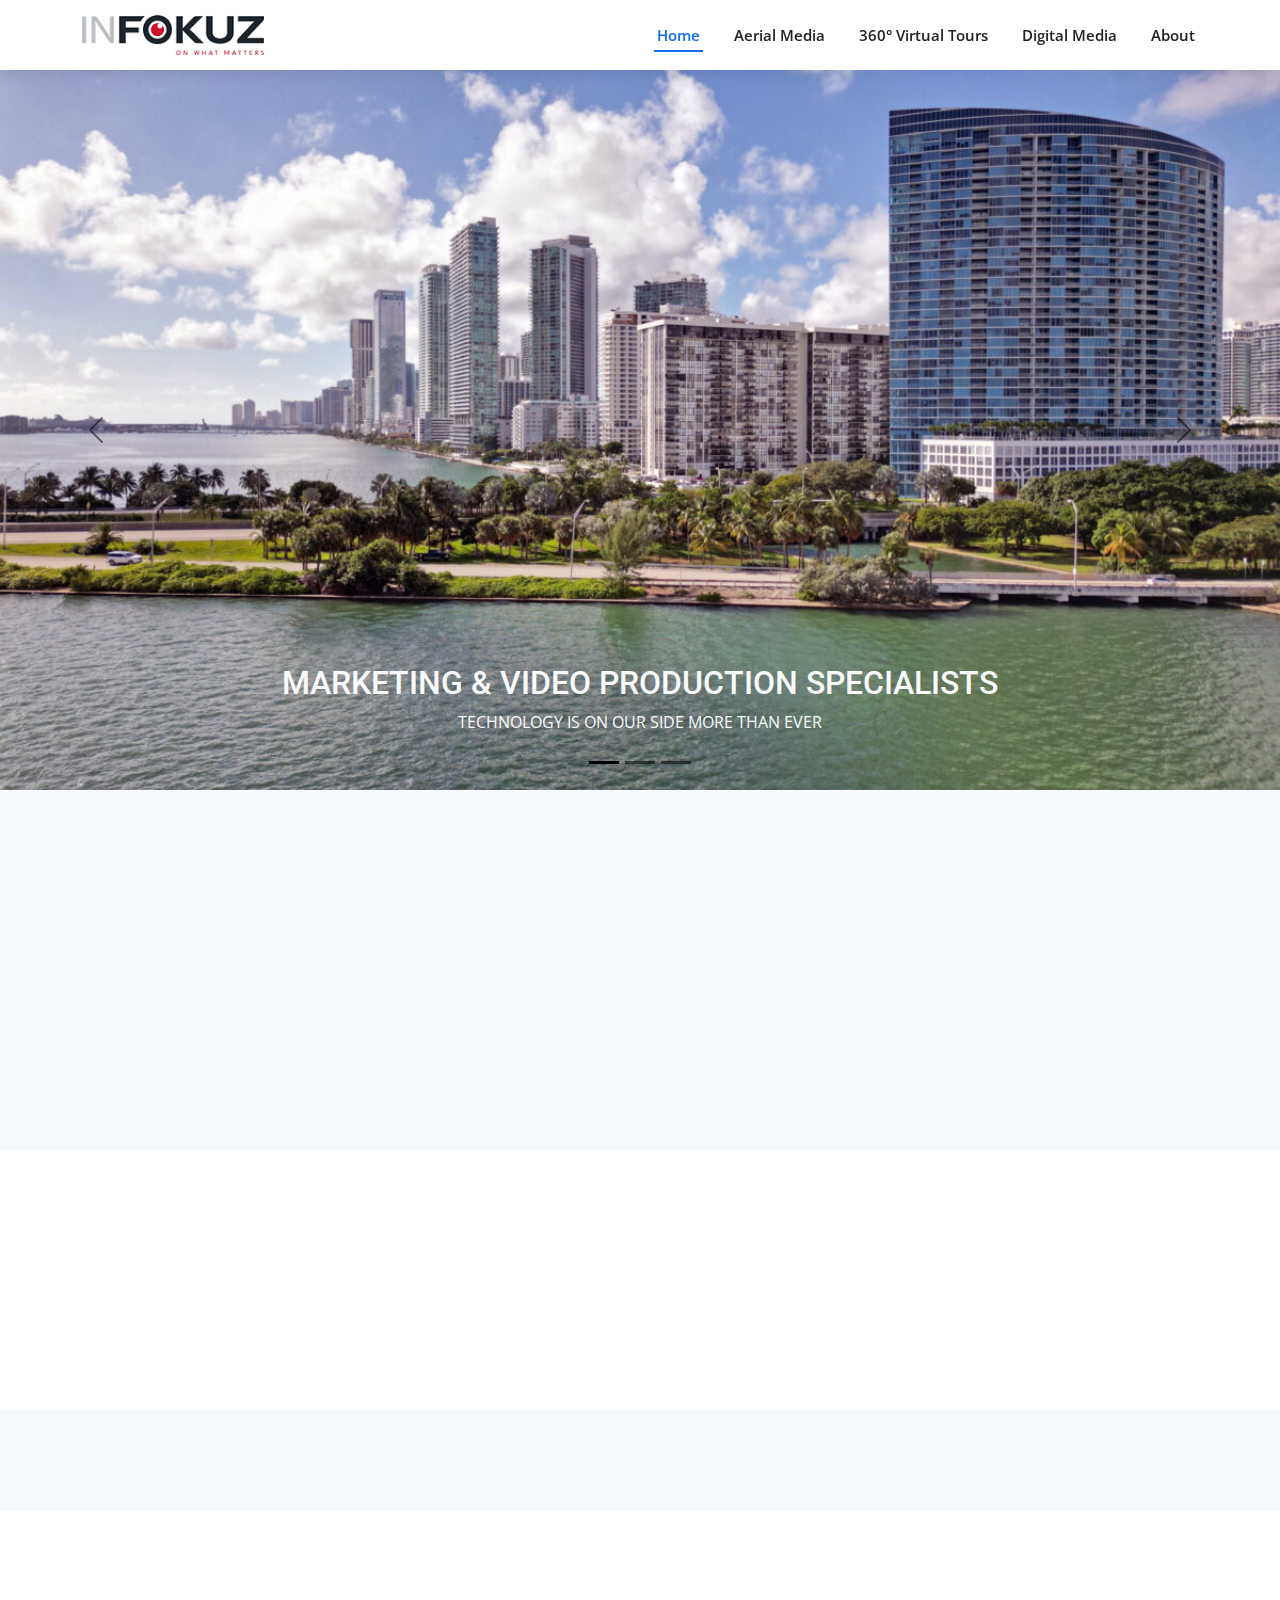
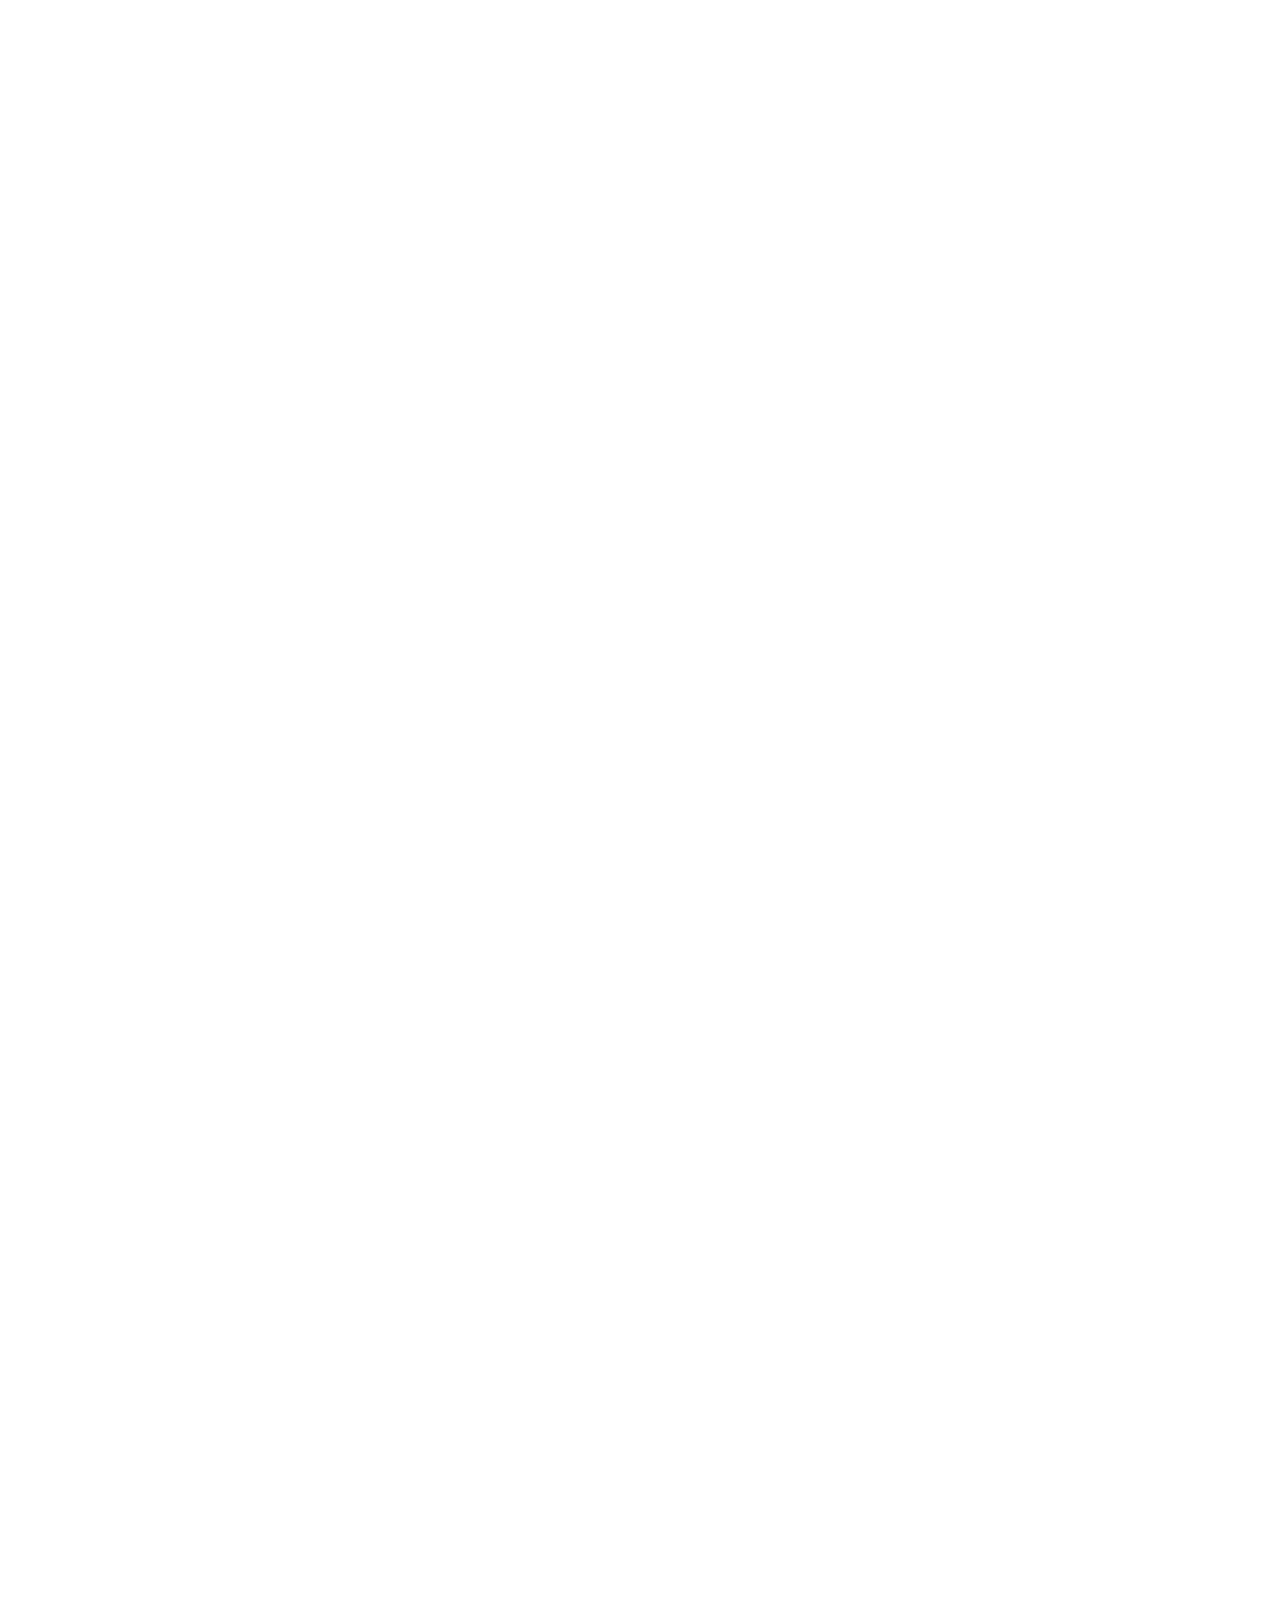
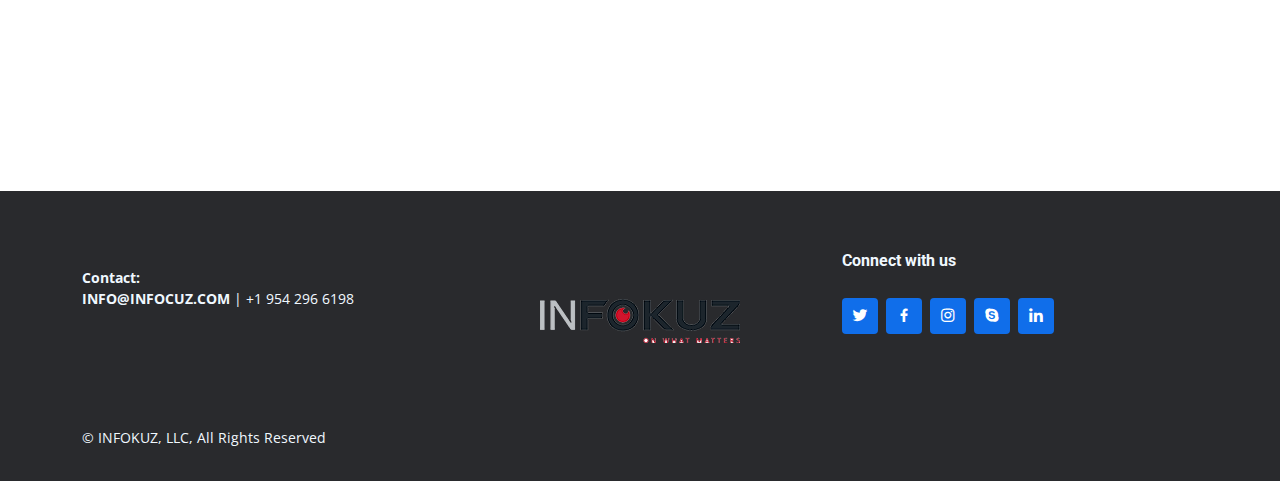
==== index.html @ dad35b3d "first commit" ====
<!DOCTYPE html>
<html lang="en">
  <head>
    <meta charset="utf-8" />
    <meta content="width=device-width, initial-scale=1.0" name="viewport" />

    <title>INFOKUZ | FOKUZ ON WHAT MATTERS</title>
    <meta content="" name="description" />
    <meta content="" name="keywords" />

    <!-- Favicons -->
    <link href="assets/img/favicon.png" rel="icon" />
    <link href="assets/img/apple-touch-icon.png" rel="apple-touch-icon" />

    <!-- Google Fonts -->
    <link
      href="https://fonts.googleapis.com/css?family=Open+Sans:300,300i,400,400i,600,600i,700,700i|Roboto:300,300i,400,400i,500,500i,600,600i,700,700i|Poppins:300,300i,400,400i,500,500i,600,600i,700,700i"
      rel="stylesheet"
    />

    <!-- Vendor CSS Files -->
    <link href="assets/vendor/aos/aos.css" rel="stylesheet" />
    <link
      href="assets/vendor/bootstrap/css/bootstrap.min.css"
      rel="stylesheet"
    />
    <link
      href="assets/vendor/bootstrap-icons/bootstrap-icons.css"
      rel="stylesheet"
    />
    <link href="assets/vendor/boxicons/css/boxicons.min.css" rel="stylesheet" />
    <link
      href="assets/vendor/glightbox/css/glightbox.min.css"
      rel="stylesheet"
    />
    <link href="assets/vendor/swiper/swiper-bundle.min.css" rel="stylesheet" />

    <!-- Template Main CSS File -->
    <link href="assets/css/style.css" rel="stylesheet" />
  </head>

  <body>
    <!-- ======= Header ======= -->
    <header id="header" class="d-flex align-items-center">
      <div class="container d-flex align-items-center justify-content-between">
        <!-- <h1 class="logo">
          <a href="index.html">BizLand<span>.</span></a>
        </h1> -->
        <!-- Uncomment below if you prefer to use an image logo -->
        <a href="index.html" class="logo"
          ><img src="assets/img/logo-1.png" alt=""
        /></a>

        <nav id="navbar" class="navbar">
          <ul>
            <li>
              <a class="nav-link scrollto active" href="./index.html">Home</a>
            </li>
            <li>
              <a class="nav-link scrollto" href="./aerial_media.html"
                >Aerial Media</a
              >
            </li>
            <li>
              <a class="nav-link scrollto" href="./virtual_tour.html"
                >360° Virtual Tours</a
              >
            </li>
            <li>
              <a class="nav-link scrollto" href="./digital_media.html"
                >Digital Media</a
              >
            </li>
            <li><a class="nav-link scrollto" href="./about.html">About</a></li>
          </ul>
          <i class="bi bi-list mobile-nav-toggle"></i>
        </nav>
        <!-- .navbar -->
      </div>
    </header>
    <!-- End Header -->

    <!-- ======= Hero Section ======= -->
    <!-- <section id="hero" class="d-flex align-items-center">
      <div class="container" data-aos="zoom-out" data-aos-delay="100">
        <h1>Welcome to <span>Infokuz</span></h1>
      </div>
    </section> -->
    <div
      id="carouselExampleDark"
      class="carousel carousel-dark slide"
      data-bs-ride="carousel"
    >
      <div class="carousel-indicators">
        <button
          type="button"
          data-bs-target="#carouselExampleDark"
          data-bs-slide-to="0"
          class="active"
          aria-current="true"
          aria-label="Slide 1"
        ></button>
        <button
          type="button"
          data-bs-target="#carouselExampleDark"
          data-bs-slide-to="1"
          aria-label="Slide 2"
        ></button>
        <button
          type="button"
          data-bs-target="#carouselExampleDark"
          data-bs-slide-to="2"
          aria-label="Slide 3"
        ></button>
      </div>
      <div class="carousel-inner">
        <div class="carousel-item active" data-bs-interval="10000">
          <img
            src="./assets/img/dji_fly_Biscayne-Bay-scaled-e1676340171763.jpg"
            class="d-block w-100"
            alt="..."
          />
          <div class="carousel-caption d-none d-md-block">
            <h2 class="text-light">MARKETING & VIDEO PRODUCTION SPECIALISTS</h2>
            <p class="text-light">TECHNOLOGY IS ON OUR SIDE MORE THAN EVER</p>
          </div>
        </div>
        <div class="carousel-item" data-bs-interval="2000">
          <img
            src="./assets/img/dji_951-Yamato-2-scaled-e1676384726654.jpg"
            class="d-block w-100"
            alt="..."
          />
          <div class="carousel-caption d-none d-md-block">
            <h2 class="text-light">MARKETING & VIDEO PRODUCTION SPECIALISTS</h2>
            <p class="text-light">TECHNOLOGY IS ON OUR SIDE MORE THAN EVER</p>
          </div>
        </div>
        <div class="carousel-item">
          <img
            src="./assets/img/Mizner-Park_Boca-Raton.jpg"
            class="d-block w-100"
            alt="..."
          />
          <div class="carousel-caption d-none d-md-block">
            <h2 class="text-light">MARKETING & VIDEO PRODUCTION SPECIALISTS</h2>
            <p class="text-light">TECHNOLOGY IS ON OUR SIDE MORE THAN EVER</p>
          </div>
        </div>
      </div>
      <button
        class="carousel-control-prev"
        type="button"
        data-bs-target="#carouselExampleDark"
        data-bs-slide="prev"
      >
        <span class="carousel-control-prev-icon" aria-hidden="true"></span>
        <span class="visually-hidden">Previous</span>
      </button>
      <button
        class="carousel-control-next"
        type="button"
        data-bs-target="#carouselExampleDark"
        data-bs-slide="next"
      >
        <span class="carousel-control-next-icon" aria-hidden="true"></span>
        <span class="visually-hidden">Next</span>
      </button>
    </div>
    <!-- End Hero -->

    <main id="main">
      <!-- ======= About Section ======= -->
      <section id="about" class="about section-bg">
        <div class="container" data-aos="fade-up">
          <div class="section-title">
            <h3 class="text-uppercase">
              MARKETING & VIDEO PRODUCTION SPECIALIST
            </h3>
            <p class="text-uppercase">
              TECHNOLOGY AND KNOW-HOW IS ON OUR SIDE, NOW MORE THAN EVER!
            </p>
          </div>

          <div class="row">
            <div
              class="col text-center mt-3"
              data-aos="fade-right"
              data-aos-delay="100"
              style="line-height: 10px; font-size: 15px"
            >
              <p>
                Our greatest ambition is to create powerful and useful imagery
                that works across
              </p>
              <p>
                businesses and generations. Images that communicate and showcase
                in the most
              </p>
              <p>authentic way possible.</p>
            </div>
          </div>
        </div>
      </section>
      <!-- End About Section -->

      <!-- ======= Counts Section ======= -->
      <section id="counts" class="counts">
        <div class="container" data-aos="fade-up">
          <div class="row">
            <div class="col-lg-3 col-md-6">
              <div class="count-box">
                <i class="bi bi-emoji-smile"></i>
                <span
                  data-purecounter-start="0"
                  data-purecounter-end="232"
                  data-purecounter-duration="1"
                  class="purecounter"
                ></span>
                <p>Happy Clients</p>
              </div>
            </div>

            <div class="col-lg-3 col-md-6 mt-5 mt-md-0">
              <div class="count-box">
                <i class="bi bi-journal-richtext"></i>
                <span
                  data-purecounter-start="0"
                  data-purecounter-end="521"
                  data-purecounter-duration="1"
                  class="purecounter"
                ></span>
                <p>Projects</p>
              </div>
            </div>

            <div class="col-lg-3 col-md-6 mt-5 mt-lg-0">
              <div class="count-box">
                <i class="bi bi-headset"></i>
                <span
                  data-purecounter-start="0"
                  data-purecounter-end="1463"
                  data-purecounter-duration="1"
                  class="purecounter"
                ></span>
                <p>Hours Of Support</p>
              </div>
            </div>

            <div class="col-lg-3 col-md-6 mt-5 mt-lg-0">
              <div class="count-box">
                <i class="bi bi-people"></i>
                <span
                  data-purecounter-start="0"
                  data-purecounter-end="15"
                  data-purecounter-duration="1"
                  class="purecounter"
                ></span>
                <p>Hard Workers</p>
              </div>
            </div>
          </div>
        </div>
      </section>
      <!-- End Counts Section -->

      <!-- ======= Clients Section ======= -->
      <section id="clients" class="clients section-bg">
        <div class="container" data-aos="zoom-in">
          <div class="row">
            <div
              class="col-lg-2 col-md-4 col-6 d-flex align-items-center justify-content-center"
            >
              <img
                src="assets/img/clients/client-1.png"
                class="img-fluid"
                alt=""
              />
            </div>

            <div
              class="col-lg-2 col-md-4 col-6 d-flex align-items-center justify-content-center"
            >
              <img
                src="assets/img/clients/client-2.png"
                class="img-fluid"
                alt=""
              />
            </div>

            <div
              class="col-lg-2 col-md-4 col-6 d-flex align-items-center justify-content-center"
            >
              <img
                src="assets/img/clients/client-3.png"
                class="img-fluid"
                alt=""
              />
            </div>

            <div
              class="col-lg-2 col-md-4 col-6 d-flex align-items-center justify-content-center"
            >
              <img
                src="assets/img/clients/client-4.png"
                class="img-fluid"
                alt=""
              />
            </div>

            <div
              class="col-lg-2 col-md-4 col-6 d-flex align-items-center justify-content-center"
            >
              <img
                src="assets/img/clients/client-5.png"
                class="img-fluid"
                alt=""
              />
            </div>

            <div
              class="col-lg-2 col-md-4 col-6 d-flex align-items-center justify-content-center"
            >
              <img
                src="assets/img/clients/client-6.png"
                class="img-fluid"
                alt=""
              />
            </div>
          </div>
        </div>
      </section>
      <!-- End Clients Section -->

      <!-- ======= Services Section ======= -->
      <section id="services" class="services">
        <div class="container" data-aos="fade-up">
          <div class="section-title">
            <h2>Services</h2>
            <h3>Check our <span>Services</span></h3>
            <p>
              Ut possimus qui ut temporibus culpa velit eveniet modi omnis est
              adipisci expedita at voluptas atque vitae autem.
            </p>
          </div>

          <div class="row">
            <div
              class="col-lg-4 col-md-6 d-flex align-items-stretch"
              data-aos="zoom-in"
              data-aos-delay="100"
            >
              <div class="icon-box">
                <div class="icon"><i class="bx bxl-dribbble"></i></div>
                <h4><a href="">Lorem Ipsum</a></h4>
                <p>
                  Voluptatum deleniti atque corrupti quos dolores et quas
                  molestias excepturi
                </p>
              </div>
            </div>

            <div
              class="col-lg-4 col-md-6 d-flex align-items-stretch mt-4 mt-md-0"
              data-aos="zoom-in"
              data-aos-delay="200"
            >
              <div class="icon-box">
                <div class="icon"><i class="bx bx-file"></i></div>
                <h4><a href="">Sed ut perspiciatis</a></h4>
                <p>
                  Duis aute irure dolor in reprehenderit in voluptate velit esse
                  cillum dolore
                </p>
              </div>
            </div>

            <div
              class="col-lg-4 col-md-6 d-flex align-items-stretch mt-4 mt-lg-0"
              data-aos="zoom-in"
              data-aos-delay="300"
            >
              <div class="icon-box">
                <div class="icon"><i class="bx bx-tachometer"></i></div>
                <h4><a href="">Magni Dolores</a></h4>
                <p>
                  Excepteur sint occaecat cupidatat non proident, sunt in culpa
                  qui officia
                </p>
              </div>
            </div>

            <div
              class="col-lg-4 col-md-6 d-flex align-items-stretch mt-4"
              data-aos="zoom-in"
              data-aos-delay="100"
            >
              <div class="icon-box">
                <div class="icon"><i class="bx bx-world"></i></div>
                <h4><a href="">Nemo Enim</a></h4>
                <p>
                  At vero eos et accusamus et iusto odio dignissimos ducimus qui
                  blanditiis
                </p>
              </div>
            </div>

            <div
              class="col-lg-4 col-md-6 d-flex align-items-stretch mt-4"
              data-aos="zoom-in"
              data-aos-delay="200"
            >
              <div class="icon-box">
                <div class="icon"><i class="bx bx-slideshow"></i></div>
                <h4><a href="">Dele cardo</a></h4>
                <p>
                  Quis consequatur saepe eligendi voluptatem consequatur dolor
                  consequuntur
                </p>
              </div>
            </div>

            <div
              class="col-lg-4 col-md-6 d-flex align-items-stretch mt-4"
              data-aos="zoom-in"
              data-aos-delay="300"
            >
              <div class="icon-box">
                <div class="icon"><i class="bx bx-arch"></i></div>
                <h4><a href="">Divera don</a></h4>
                <p>
                  Modi nostrum vel laborum. Porro fugit error sit minus sapiente
                  sit aspernatur
                </p>
              </div>
            </div>
          </div>
        </div>
      </section>
      <!-- End Services Section -->

      <!-- ======= Contact Section ======= -->
      <section id="contact" class="contact">
        <div class="container" data-aos="fade-up">
          <div class="section-title">
            <h2>Contact</h2>
            <h3><span>Contact Us</span></h3>
            <p>
              Ut possimus qui ut temporibus culpa velit eveniet modi omnis est
              adipisci expedita at voluptas atque vitae autem.
            </p>
          </div>

          <div class="row" data-aos="fade-up" data-aos-delay="100">
            <div class="col-lg-6">
              <div class="info-box mb-4">
                <i class="bx bx-map"></i>
                <h3>Our Address</h3>
                <p>A108 Adam Street, New York, NY 535022</p>
              </div>
            </div>

            <div class="col-lg-3 col-md-6">
              <div class="info-box mb-4">
                <i class="bx bx-envelope"></i>
                <h3>Email Us</h3>
                <p>contact@example.com</p>
              </div>
            </div>

            <div class="col-lg-3 col-md-6">
              <div class="info-box mb-4">
                <i class="bx bx-phone-call"></i>
                <h3>Call Us</h3>
                <p>+1 5589 55488 55</p>
              </div>
            </div>
          </div>

          <div class="row" data-aos="fade-up" data-aos-delay="100">
            <div class="col-lg-6">
              <iframe
                class="mb-4 mb-lg-0"
                src="https://www.google.com/maps/embed?pb=!1m14!1m8!1m3!1d12097.433213460943!2d-74.0062269!3d40.7101282!3m2!1i1024!2i768!4f13.1!3m3!1m2!1s0x0%3A0xb89d1fe6bc499443!2sDowntown+Conference+Center!5e0!3m2!1smk!2sbg!4v1539943755621"
                frameborder="0"
                style="border: 0; width: 100%; height: 384px"
                allowfullscreen
              ></iframe>
            </div>

            <div class="col-lg-6">
              <form
                action="forms/contact.php"
                method="post"
                role="form"
                class="php-email-form"
              >
                <div class="row">
                  <div class="col form-group">
                    <input
                      type="text"
                      name="name"
                      class="form-control"
                      id="name"
                      placeholder="Your Name"
                      required
                    />
                  </div>
                  <div class="col form-group">
                    <input
                      type="email"
                      class="form-control"
                      name="email"
                      id="email"
                      placeholder="Your Email"
                      required
                    />
                  </div>
                </div>
                <div class="form-group">
                  <input
                    type="text"
                    class="form-control"
                    name="subject"
                    id="subject"
                    placeholder="Subject"
                    required
                  />
                </div>
                <div class="form-group">
                  <textarea
                    class="form-control"
                    name="message"
                    rows="5"
                    placeholder="Message"
                    required
                  ></textarea>
                </div>
                <div class="my-3">
                  <div class="loading">Loading</div>
                  <div class="error-message"></div>
                  <div class="sent-message">
                    Your message has been sent. Thank you!
                  </div>
                </div>
                <div class="text-center">
                  <button type="submit">Send Message</button>
                </div>
              </form>
            </div>
          </div>
        </div>
      </section>
      <!-- End Contact Section -->
    </main>
    <!-- End #main -->

    <!-- ======= Footer ======= -->
    <footer id="footer" style="background-color: #292a2d; color: aliceblue;">
      <div class="footer-top">
        <div class="container">
          <div class="row">
            <div class="col-lg-4 col-md-6 footer-contact mt-3">
               
               
                <strong>Contact:</strong>   <br/>
                <strong>INFO@INFOCUZ.COM</strong> | +1 954 296 6198<br />
              </p>
            </div>

            <div class="col-lg-4 col-md-6 footer-links">
              <div class="mt-5 text-center">
                <img src="./assets/img/logo-1.png" alt="">
              </div>
              
              
            </div>

            <div class="col-lg-4 col-md-6 footer-links">
              <h4 style="color: aliceblue">Connect with us</h4>
              <div class="social-links mt-3">
                <a href="#" class="twitter"><i class="bx bxl-twitter"></i></a>
                <a href="#" class="facebook"><i class="bx bxl-facebook"></i></a>
                <a href="#" class="instagram"
                  ><i class="bx bxl-instagram"></i
                ></a>
                <a href="#" class="google-plus"><i class="bx bxl-skype"></i></a>
                <a href="#" class="linkedin"><i class="bx bxl-linkedin"></i></a>
              </div>
            </div>
          </div>
        </div>
      </div>
      <div class="container py-4 text-center">
        <div class="copyright">
          &copy; INFOKUZ, LLC, All Rights Reserved
        </div>
      </div>
       
    </footer>
    <!-- End Footer -->

    <div id="preloader"></div>
    <a
      href="#"
      class="back-to-top d-flex align-items-center justify-content-center"
      ><i class="bi bi-arrow-up-short"></i
    ></a>

    <!-- Vendor JS Files -->
    <script src="assets/vendor/purecounter/purecounter_vanilla.js"></script>
    <script src="assets/vendor/aos/aos.js"></script>
    <script src="assets/vendor/bootstrap/js/bootstrap.bundle.min.js"></script>
    <script src="assets/vendor/glightbox/js/glightbox.min.js"></script>
    <script src="assets/vendor/isotope-layout/isotope.pkgd.min.js"></script>
    <script src="assets/vendor/swiper/swiper-bundle.min.js"></script>
    <script src="assets/vendor/waypoints/noframework.waypoints.js"></script>
    <script src="assets/vendor/php-email-form/validate.js"></script>

    <!-- Template Main JS File -->
    <script src="assets/js/main.js"></script>
  </body>
</html>
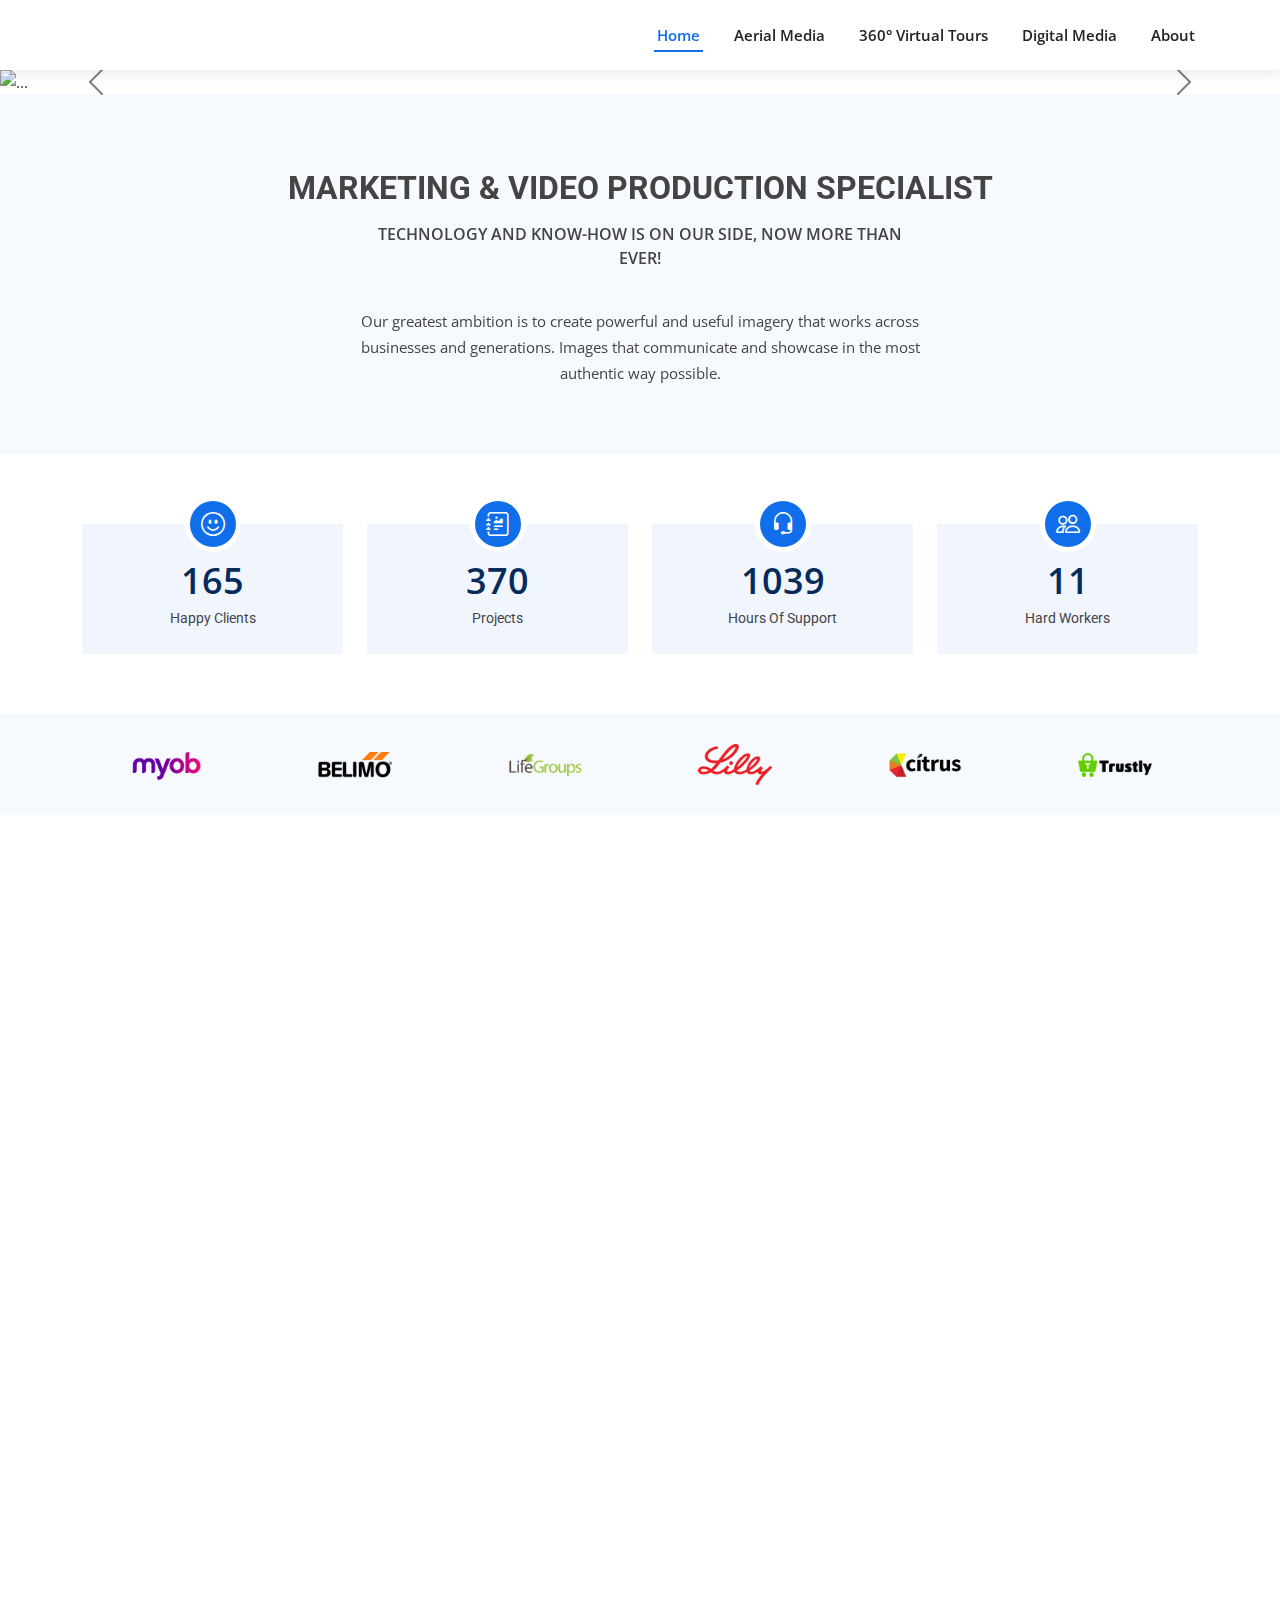
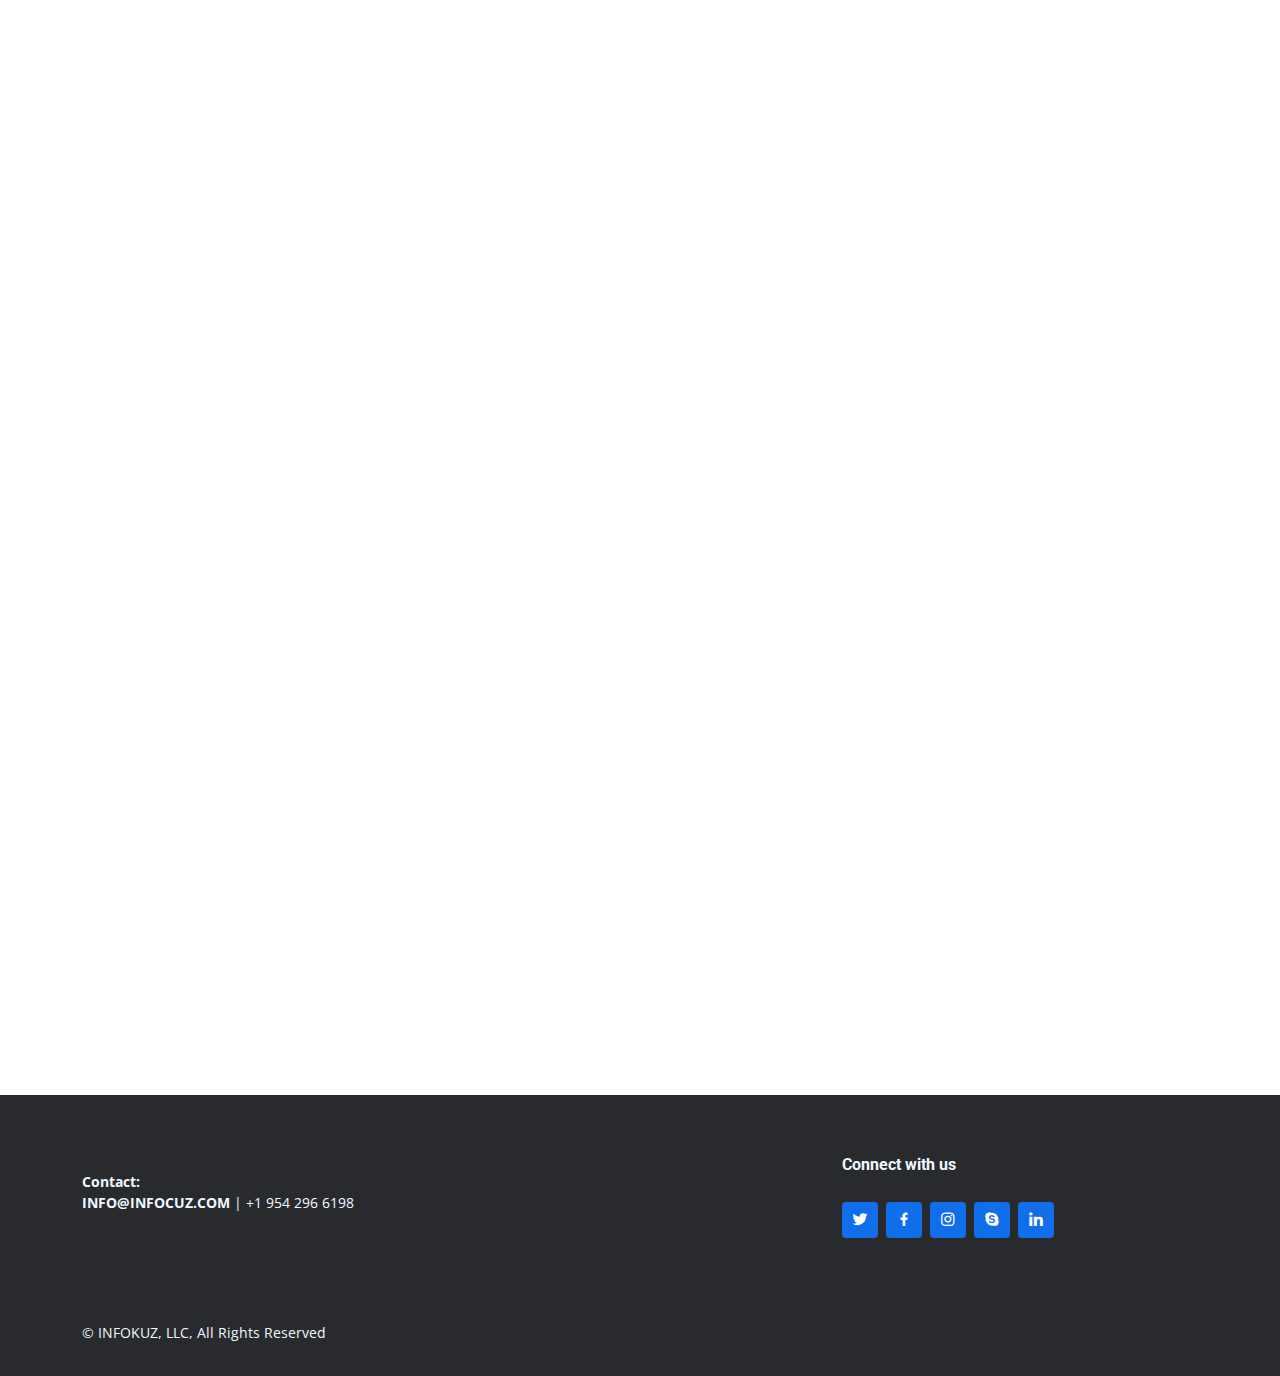
==== commit 704255bc: "done" ====
--- a/index.html
+++ b/index.html
@@ -116,7 +116,7 @@
       <div class="carousel-inner">
         <div class="carousel-item active" data-bs-interval="10000">
           <img
-            src="./assets/img/dji_fly_Biscayne-Bay-scaled-e1676340171763.jpg"
+            src="./assets/img/Home_Page/Homepage_Top_Slider/dji_951_Yamato.jpg"
             class="d-block w-100"
             alt="..."
           />
@@ -127,7 +127,7 @@
         </div>
         <div class="carousel-item" data-bs-interval="2000">
           <img
-            src="./assets/img/dji_951-Yamato-2-scaled-e1676384726654.jpg"
+            src="./assets/img/Home_Page/Homepage_Top_Slider/dji_fly_20221124_095924_833_1669307901428_photo.jpg"
             class="d-block w-100"
             alt="..."
           />
@@ -136,9 +136,9 @@
             <p class="text-light">TECHNOLOGY IS ON OUR SIDE MORE THAN EVER</p>
           </div>
         </div>
-        <div class="carousel-item">
+        <div class="carousel-item" data-bs-interval="2000">
           <img
-            src="./assets/img/Mizner-Park_Boca-Raton.jpg"
+            src="./assets/img/Home_Page/Homepage_Top_Slider/dji_Fort_Lauderdal_Header1920x600.jpg"
             class="d-block w-100"
             alt="..."
           />
@@ -147,6 +147,8 @@
             <p class="text-light">TECHNOLOGY IS ON OUR SIDE MORE THAN EVER</p>
           </div>
         </div>
+         
+        
       </div>
       <button
         class="carousel-control-prev"
--- a/assets/css/style.css
+++ b/assets/css/style.css
@@ -471,7 +471,8 @@
 #virtual_tour {
   width: 100%;
   height: 75vh;
-  background: url("../img/about-us-top.jpg") center/cover no-repeat scroll;
+  background: url("../img/Virtual_Tour/header/Matterport_360_Header_Picture.jpg")
+    center/cover no-repeat scroll;
   position: relative;
 }
 
@@ -486,7 +487,7 @@
 #digital_media {
   width: 100%;
   height: 75vh;
-  background: url("../img/dji_Fort-Lauderdal_Header-scaled-e1675809406846.jpg")
+  background: url("../img/Digital_Media_Page/Digital_Media_Header/Downtown_Fort_Lauderdale_1.jpg")
     center/cover no-repeat scroll;
   position: relative;
 }
@@ -494,14 +495,14 @@
 #about_img {
   width: 100%;
   height: 75vh;
-  background: url("../img/Fort-Lauderdale_1_DC-e1675821993259.jpg") center/cover
-    no-repeat scroll;
+  background: url("../img/About_Page/Top_Photo/Fort_Lauderdale_1_DC.jpg")
+    center/cover no-repeat scroll;
 }
 
 #digital_photography {
   width: 100%;
   height: 75vh;
-  background: url("../img/Downtown-Fort-Lauderdale_1-scaled-e1676385078426.jpg")
+  background: url("../img/Digital_Media_Page/Digital_Media_Header/Downtown_Fort_Lauderdale_1.jpg")
     center/cover no-repeat scroll;
 }
 
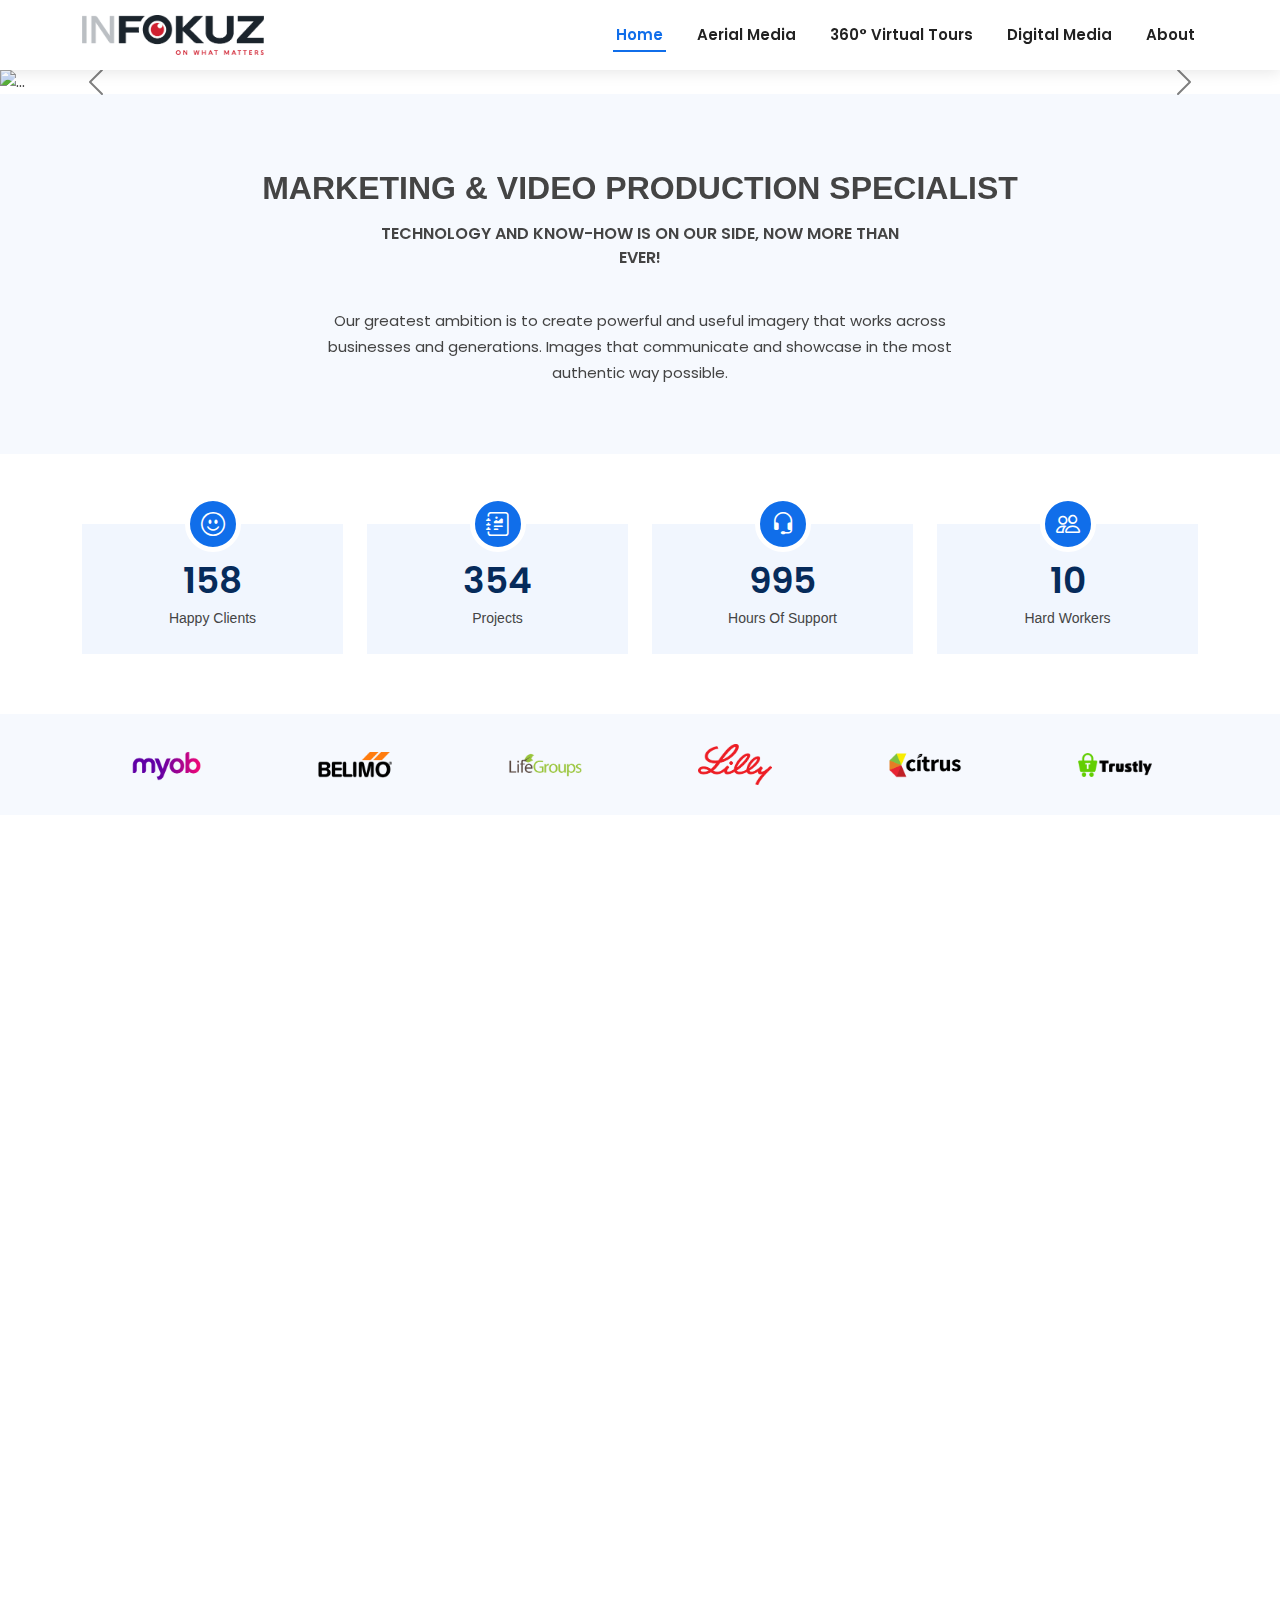
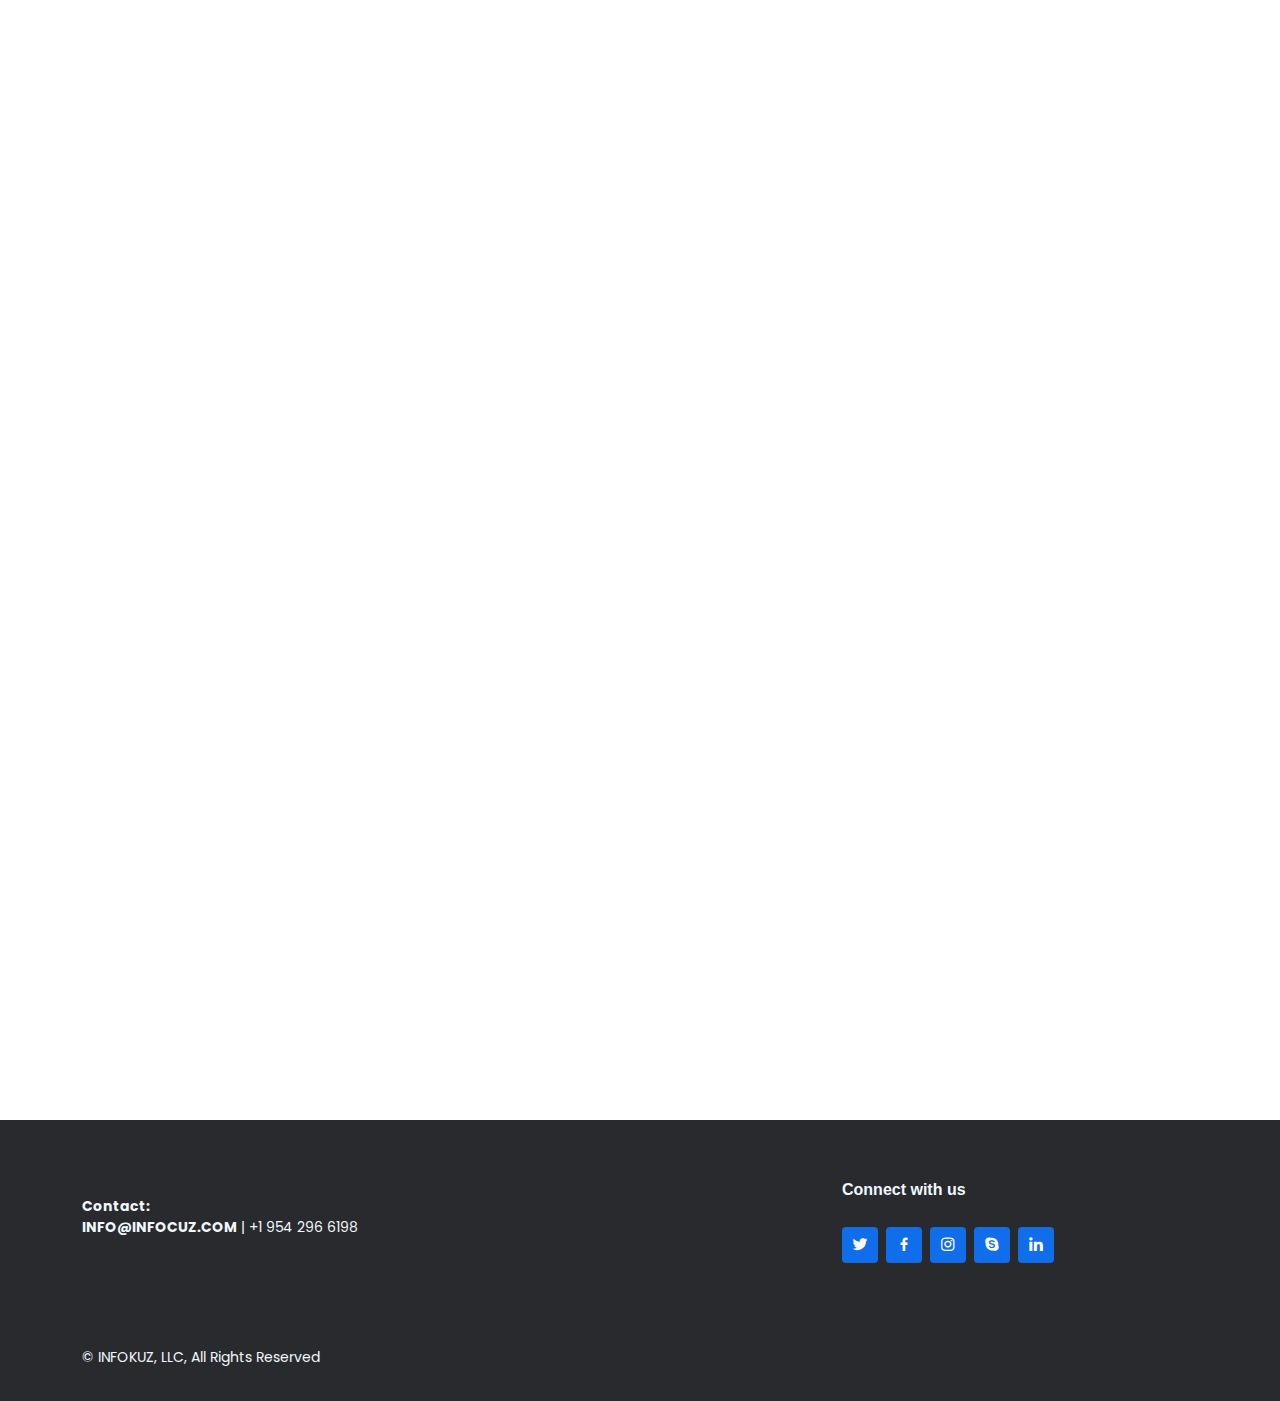
==== commit 1e046e0f: "done" ====
--- a/index.html
+++ b/index.html
@@ -13,10 +13,9 @@
     <link href="assets/img/apple-touch-icon.png" rel="apple-touch-icon" />
 
     <!-- Google Fonts -->
-    <link
-      href="https://fonts.googleapis.com/css?family=Open+Sans:300,300i,400,400i,600,600i,700,700i|Roboto:300,300i,400,400i,500,500i,600,600i,700,700i|Poppins:300,300i,400,400i,500,500i,600,600i,700,700i"
-      rel="stylesheet"
-    />
+    <link rel="preconnect" href="https://fonts.googleapis.com">
+    <link rel="preconnect" href="https://fonts.gstatic.com" crossorigin>
+    <link href="https://fonts.googleapis.com/css2?family=Poppins:wght@200&display=swap" rel="stylesheet">
 
     <!-- Vendor CSS Files -->
     <link href="assets/vendor/aos/aos.css" rel="stylesheet" />
@@ -48,7 +47,7 @@
         </h1> -->
         <!-- Uncomment below if you prefer to use an image logo -->
         <a href="index.html" class="logo"
-          ><img src="assets/img/logo-1.png" alt=""
+          ><img src="assets/img/logo/InFokuz_Logo_Strap_Master.png" alt=""
         /></a>
 
         <nav id="navbar" class="navbar">
--- a/assets/css/style.css
+++ b/assets/css/style.css
@@ -2,7 +2,7 @@
 # General
 --------------------------------------------------------------*/
 body {
-  font-family: "Open Sans", sans-serif;
+  font-family: "Poppins", sans-serif;
   color: #444444;
 }
 
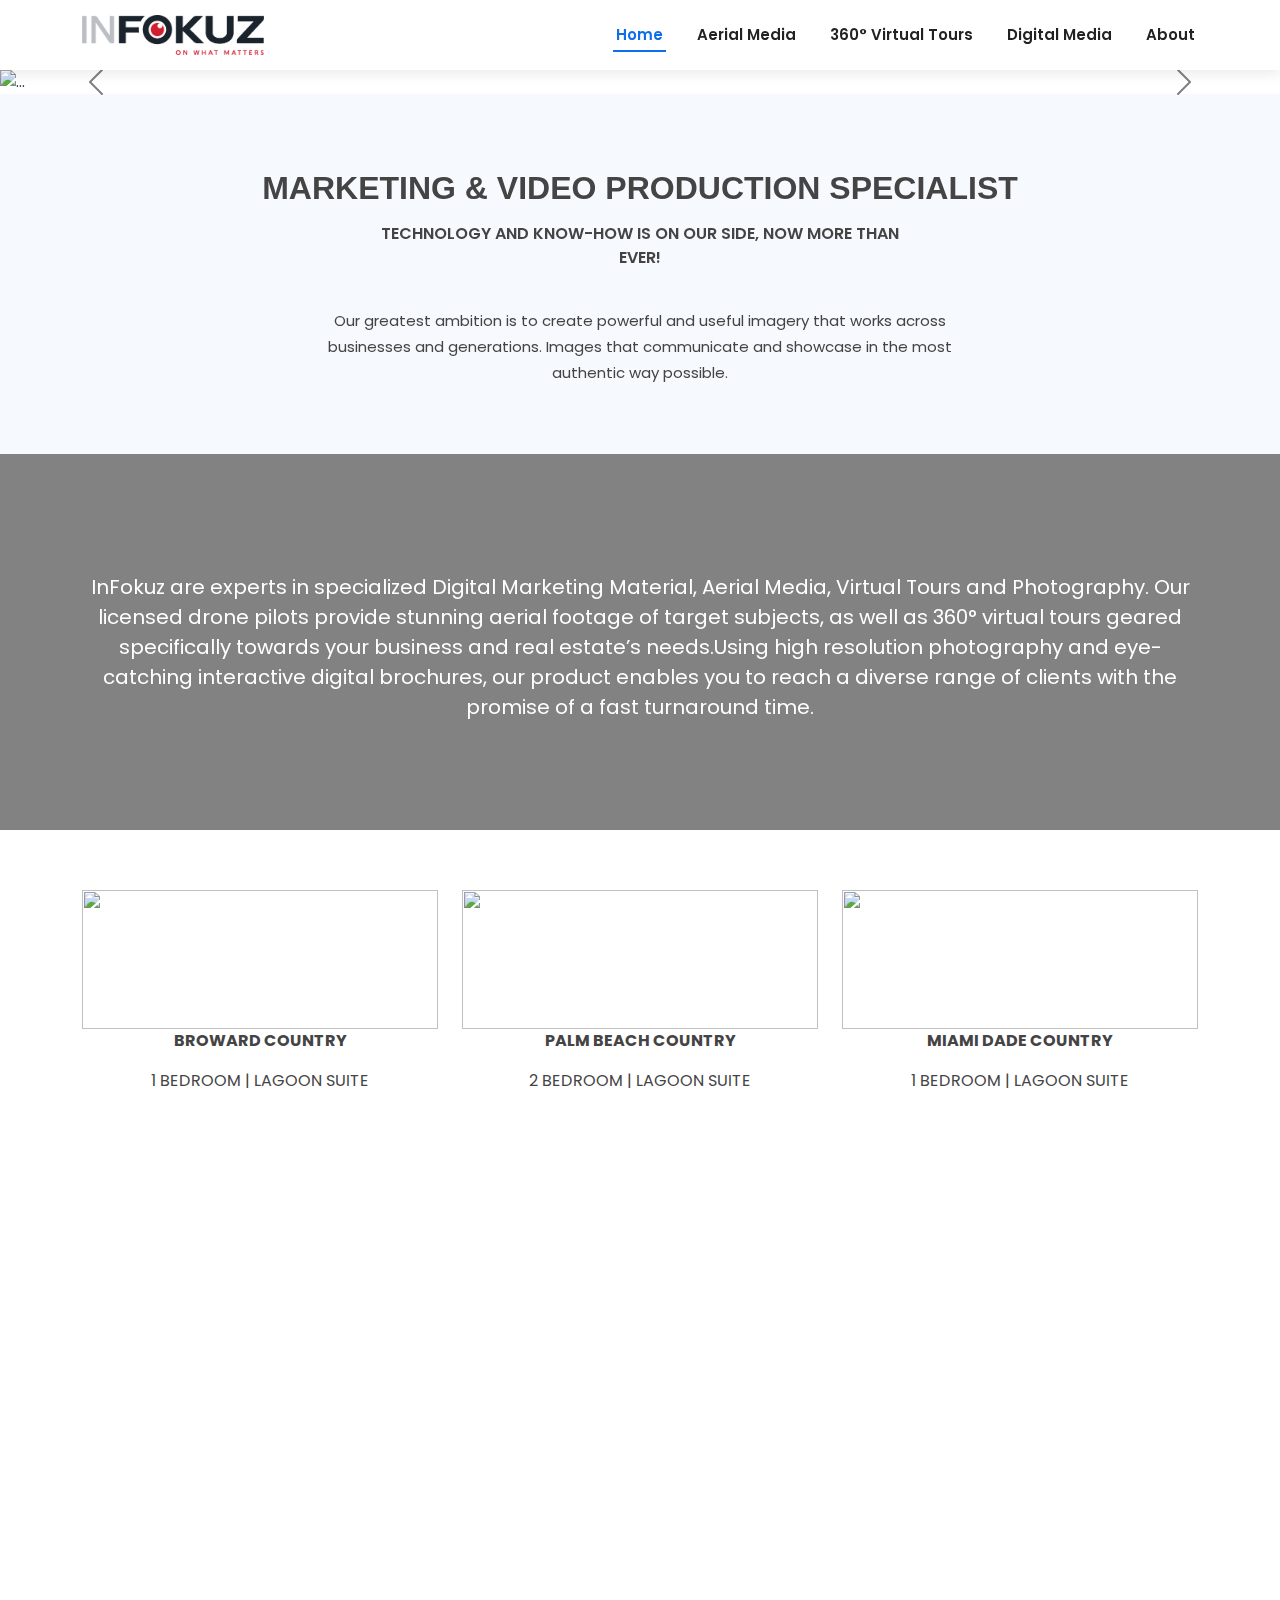
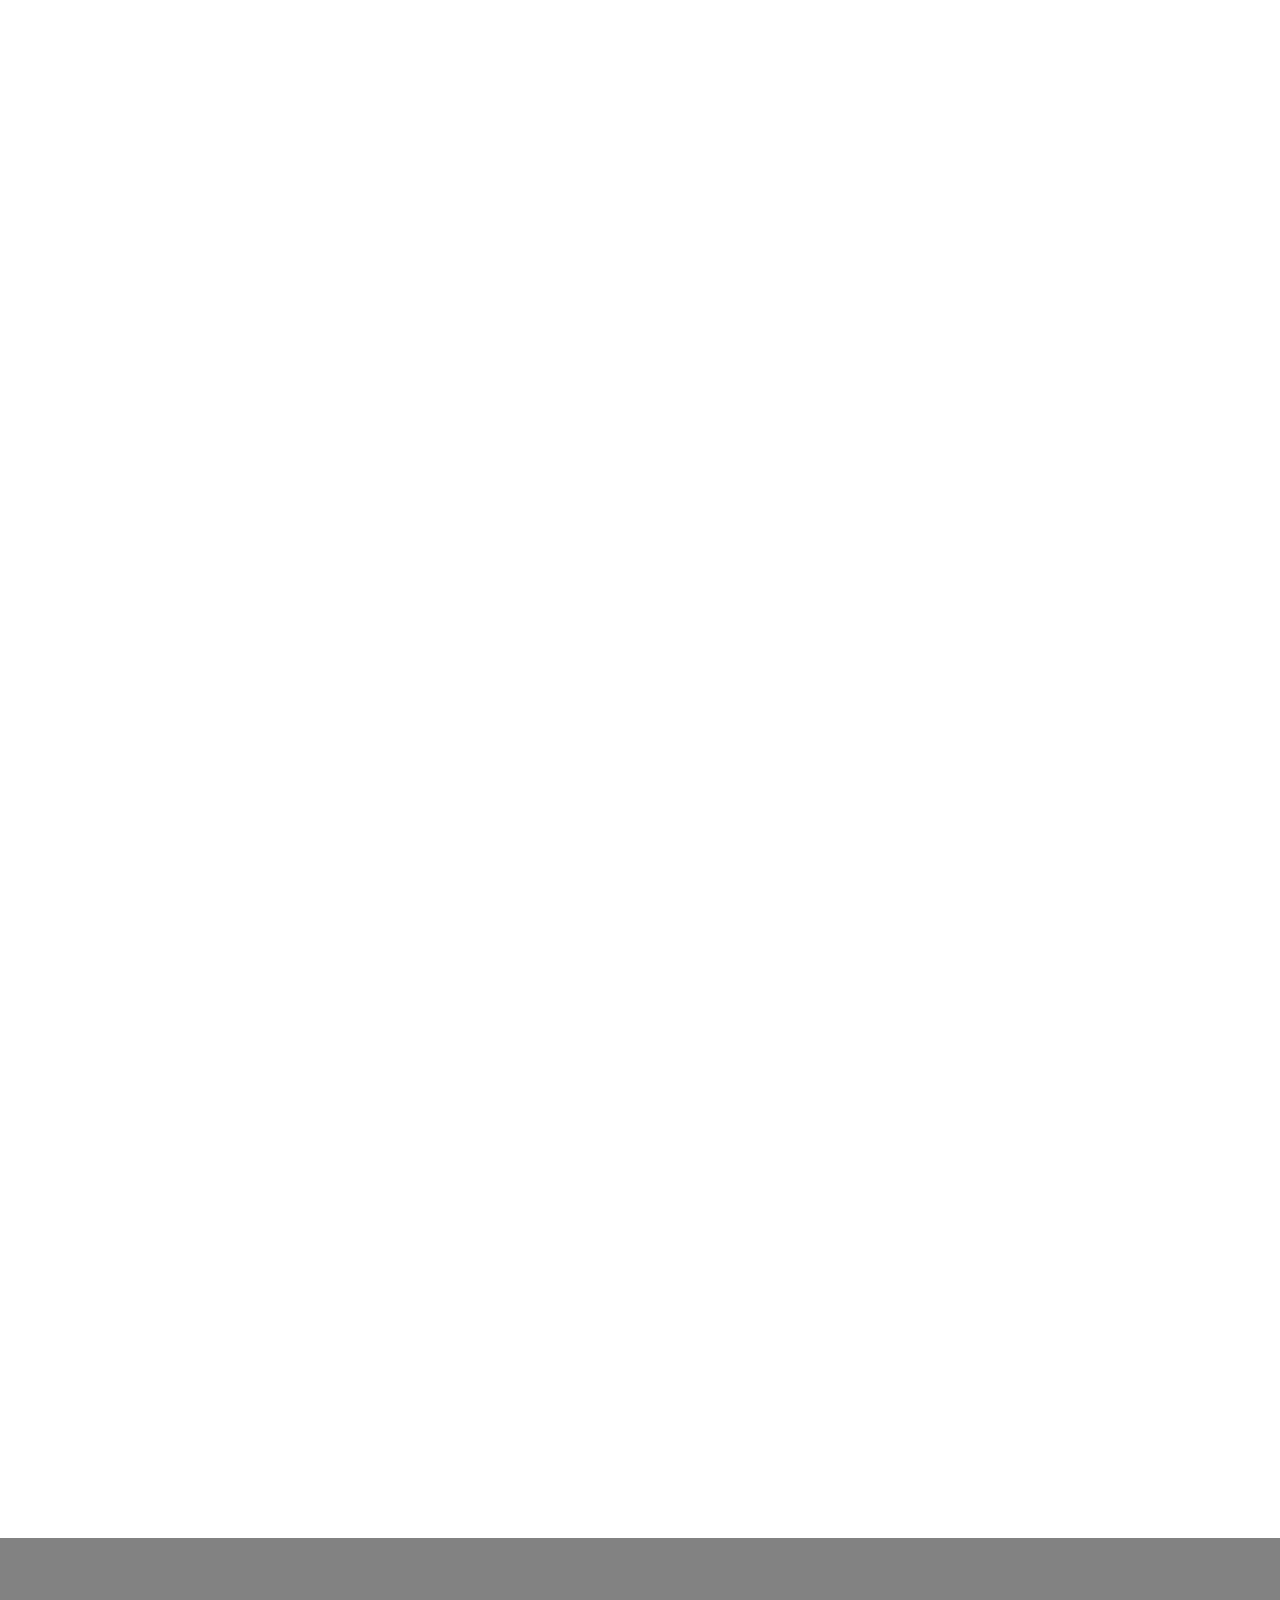
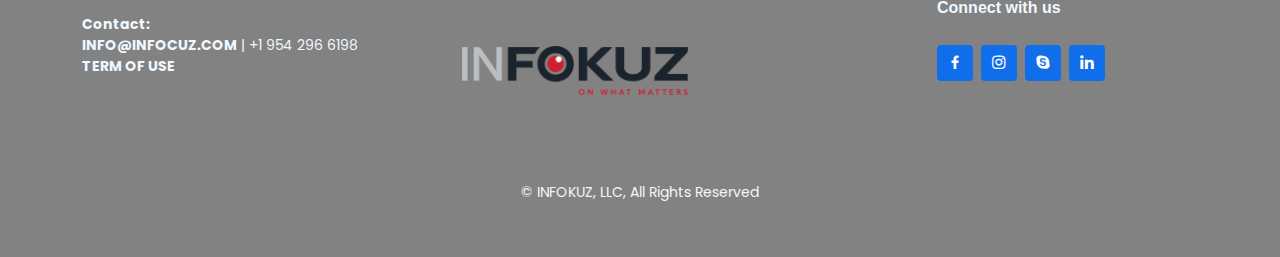
==== commit 6385ebc8: "modified" ====
--- a/index.html
+++ b/index.html
@@ -13,9 +13,12 @@
     <link href="assets/img/apple-touch-icon.png" rel="apple-touch-icon" />
 
     <!-- Google Fonts -->
-    <link rel="preconnect" href="https://fonts.googleapis.com">
-    <link rel="preconnect" href="https://fonts.gstatic.com" crossorigin>
-    <link href="https://fonts.googleapis.com/css2?family=Poppins:wght@200&display=swap" rel="stylesheet">
+    <link rel="preconnect" href="https://fonts.googleapis.com" />
+    <link rel="preconnect" href="https://fonts.gstatic.com" crossorigin />
+    <link
+      href="https://fonts.googleapis.com/css2?family=Poppins:wght@200&display=swap"
+      rel="stylesheet"
+    />
 
     <!-- Vendor CSS Files -->
     <link href="assets/vendor/aos/aos.css" rel="stylesheet" />
@@ -115,24 +118,32 @@
       <div class="carousel-inner">
         <div class="carousel-item active" data-bs-interval="10000">
           <img
-            src="./assets/img/Home_Page/Homepage_Top_Slider/dji_951_Yamato.jpg"
-            class="d-block w-100"
-            alt="..."
-          />
-          <div class="carousel-caption d-none d-md-block">
-            <h2 class="text-light">MARKETING & VIDEO PRODUCTION SPECIALISTS</h2>
-            <p class="text-light">TECHNOLOGY IS ON OUR SIDE MORE THAN EVER</p>
-          </div>
-        </div>
-        <div class="carousel-item" data-bs-interval="2000">
-          <img
             src="./assets/img/Home_Page/Homepage_Top_Slider/dji_fly_20221124_095924_833_1669307901428_photo.jpg"
             class="d-block w-100"
             alt="..."
           />
           <div class="carousel-caption d-none d-md-block">
-            <h2 class="text-light">MARKETING & VIDEO PRODUCTION SPECIALISTS</h2>
-            <p class="text-light">TECHNOLOGY IS ON OUR SIDE MORE THAN EVER</p>
+            <h2 class="text-light" style="font-size: 50px">
+              MARKETING & VIDEO PRODUCTION SPECIALISTS
+            </h2>
+            <p class="text-light" style="font-size: 25px; font-weight: bold">
+              TECHNOLOGY IS ON OUR SIDE MORE THAN EVER
+            </p>
+          </div>
+        </div>
+        <div class="carousel-item" data-bs-interval="2000">
+          <img
+            src="./assets/img/Home_Page/Homepage_Top_Slider/E_Palmetto_Park_Rd_Boca_Raton_4.jpg"
+            class="d-block w-100"
+            alt="..."
+          />
+          <div class="carousel-caption d-none d-md-block">
+            <h2 class="text-light" style="font-size: 50px">
+              MARKETING & VIDEO PRODUCTION SPECIALISTS
+            </h2>
+            <p class="text-light" style="font-size: 25px; font-weight: bold">
+              TECHNOLOGY IS ON OUR SIDE MORE THAN EVER
+            </p>
           </div>
         </div>
         <div class="carousel-item" data-bs-interval="2000">
@@ -142,12 +153,14 @@
             alt="..."
           />
           <div class="carousel-caption d-none d-md-block">
-            <h2 class="text-light">MARKETING & VIDEO PRODUCTION SPECIALISTS</h2>
-            <p class="text-light">TECHNOLOGY IS ON OUR SIDE MORE THAN EVER</p>
-          </div>
-        </div>
-         
-        
+            <h2 class="text-light" style="font-size: 50px">
+              MARKETING & VIDEO PRODUCTION SPECIALISTS
+            </h2>
+            <p class="text-light" style="font-size: 25px; font-weight: bold">
+              TECHNOLOGY IS ON OUR SIDE MORE THAN EVER
+            </p>
+          </div>
+        </div>
       </div>
       <button
         class="carousel-control-prev"
@@ -206,135 +219,75 @@
       <!-- End About Section -->
 
       <!-- ======= Counts Section ======= -->
-      <section id="counts" class="counts">
+      <section id="counts" class="counts" style="background-color: #828282">
         <div class="container" data-aos="fade-up">
           <div class="row">
-            <div class="col-lg-3 col-md-6">
-              <div class="count-box">
-                <i class="bi bi-emoji-smile"></i>
-                <span
-                  data-purecounter-start="0"
-                  data-purecounter-end="232"
-                  data-purecounter-duration="1"
-                  class="purecounter"
-                ></span>
-                <p>Happy Clients</p>
-              </div>
-            </div>
-
-            <div class="col-lg-3 col-md-6 mt-5 mt-md-0">
-              <div class="count-box">
-                <i class="bi bi-journal-richtext"></i>
-                <span
-                  data-purecounter-start="0"
-                  data-purecounter-end="521"
-                  data-purecounter-duration="1"
-                  class="purecounter"
-                ></span>
-                <p>Projects</p>
-              </div>
-            </div>
-
-            <div class="col-lg-3 col-md-6 mt-5 mt-lg-0">
-              <div class="count-box">
-                <i class="bi bi-headset"></i>
-                <span
-                  data-purecounter-start="0"
-                  data-purecounter-end="1463"
-                  data-purecounter-duration="1"
-                  class="purecounter"
-                ></span>
-                <p>Hours Of Support</p>
-              </div>
-            </div>
-
-            <div class="col-lg-3 col-md-6 mt-5 mt-lg-0">
-              <div class="count-box">
-                <i class="bi bi-people"></i>
-                <span
-                  data-purecounter-start="0"
-                  data-purecounter-end="15"
-                  data-purecounter-duration="1"
-                  class="purecounter"
-                ></span>
-                <p>Hard Workers</p>
-              </div>
+            <div
+              class="text-center text-white mt-5 mb-5"
+              style="font-size: 20px"
+            >
+              InFokuz are experts in specialized Digital Marketing Material,
+              Aerial Media, Virtual Tours and Photography. Our licensed drone
+              pilots provide stunning aerial footage of target subjects, as well
+              as 360° virtual tours geared specifically towards your business
+              and real estate’s needs.Using high resolution photography and
+              eye-catching interactive digital brochures, our product enables
+              you to reach a diverse range of clients with the promise of a fast
+              turnaround time.
             </div>
           </div>
         </div>
       </section>
       <!-- End Counts Section -->
 
-      <!-- ======= Clients Section ======= -->
-      <section id="clients" class="clients section-bg">
-        <div class="container" data-aos="zoom-in">
-          <div class="row">
-            <div
-              class="col-lg-2 col-md-4 col-6 d-flex align-items-center justify-content-center"
-            >
-              <img
-                src="assets/img/clients/client-1.png"
-                class="img-fluid"
-                alt=""
-              />
-            </div>
-
-            <div
-              class="col-lg-2 col-md-4 col-6 d-flex align-items-center justify-content-center"
-            >
-              <img
-                src="assets/img/clients/client-2.png"
-                class="img-fluid"
-                alt=""
-              />
-            </div>
-
-            <div
-              class="col-lg-2 col-md-4 col-6 d-flex align-items-center justify-content-center"
-            >
-              <img
-                src="assets/img/clients/client-3.png"
-                class="img-fluid"
-                alt=""
-              />
-            </div>
-
-            <div
-              class="col-lg-2 col-md-4 col-6 d-flex align-items-center justify-content-center"
-            >
-              <img
-                src="assets/img/clients/client-4.png"
-                class="img-fluid"
-                alt=""
-              />
-            </div>
-
-            <div
-              class="col-lg-2 col-md-4 col-6 d-flex align-items-center justify-content-center"
-            >
-              <img
-                src="assets/img/clients/client-5.png"
-                class="img-fluid"
-                alt=""
-              />
-            </div>
-
-            <div
-              class="col-lg-2 col-md-4 col-6 d-flex align-items-center justify-content-center"
-            >
-              <img
-                src="assets/img/clients/client-6.png"
-                class="img-fluid"
-                alt=""
-              />
+      <!-- ======= Counts Section ======= -->
+      <section class="container">
+        <div class="row">
+          <div class="col-sm-4">
+            <img
+              class="w-100 h-100"
+              src="./assets/img/Home_Page/Homepage_Mini_Gallery/1_Broward County/dji_Fort_Lauderdale_Coastal_4.jpg"
+              alt=""
+            />
+            <div class="text-center mb-5">
+              <p style="font-weight: bold" class="text-uppercase text-center">
+                Broward Country
+              </p>
+              <p class="text-uppercase">1 bedroom | Lagoon suite</p>
+            </div>
+          </div>
+          <div class="col-sm-4">
+            <img
+              class="w-100 h-100"
+              src="./assets/img/Home_Page/Homepage_Mini_Gallery/2_Palm Beach County/Boca_Raton_Chabad_Mizner_Park_1.jpg"
+              alt=""
+            />
+            <div class="">
+              <p style="font-weight: bold" class="text-uppercase text-center">
+                Palm beach Country
+              </p>
+              <p class="text-uppercase text-center">2 bedroom | Lagoon suite</p>
+            </div>
+          </div>
+          <div class="col-sm-4">
+            <img
+              class="w-100 h-100"
+              src="./assets/img/Home_Page/Homepage_Mini_Gallery/3_Miami Dade County/dji_Miami_BeachCityView_1.jpg"
+              alt=""
+            />
+            <div class="">
+              <p style="font-weight: bold" class="text-uppercase text-center">
+                miami dade country
+              </p>
+              <p class="text-uppercase text-center">1 bedroom | Lagoon suite</p>
             </div>
           </div>
         </div>
       </section>
-      <!-- End Clients Section -->
+      <!-- End Counts Section -->
 
       <!-- ======= Services Section ======= -->
-      <section id="services" class="services">
+      <section id="services" class="services" style="padding: 120px">
         <div class="container" data-aos="fade-up">
           <div class="section-title">
             <h2>Services</h2>
@@ -557,30 +510,36 @@
     <!-- End #main -->
 
     <!-- ======= Footer ======= -->
-    <footer id="footer" style="background-color: #292a2d; color: aliceblue;">
+    <footer id="footer" style="background-color: #828282; color: aliceblue">
       <div class="footer-top">
         <div class="container">
           <div class="row">
             <div class="col-lg-4 col-md-6 footer-contact mt-3">
-               
-               
-                <strong>Contact:</strong>   <br/>
+              <div class="">
+                <strong>Contact:</strong> <br />
                 <strong>INFO@INFOCUZ.COM</strong> | +1 954 296 6198<br />
-              </p>
-            </div>
-
-            <div class="col-lg-4 col-md-6 footer-links">
-              <div class="mt-5 text-center">
-                <img src="./assets/img/logo-1.png" alt="">
-              </div>
-              
-              
-            </div>
-
-            <div class="col-lg-4 col-md-6 footer-links">
+              </div>
+              <div class="">
+                <strong class="text-uppercase">Term of use</strong> <br />
+                <a href="" style="color: #828282" class="text-uppercase"
+                  >private policy</a
+                >
+              </div>
+            </div>
+
+            <div class="col-lg-5 col-md-6 footer-links">
+              <div class="mt-5">
+                <img
+                  src="./assets/img/logo/InFokuz_Logo_Strap_Master.png"
+                  alt=""
+                  class="w-50"
+                />
+              </div>
+            </div>
+
+            <div class="col-lg-3 col-md-6 footer-links">
               <h4 style="color: aliceblue">Connect with us</h4>
               <div class="social-links mt-3">
-                <a href="#" class="twitter"><i class="bx bxl-twitter"></i></a>
                 <a href="#" class="facebook"><i class="bx bxl-facebook"></i></a>
                 <a href="#" class="instagram"
                   ><i class="bx bxl-instagram"></i
@@ -592,12 +551,9 @@
           </div>
         </div>
       </div>
-      <div class="container py-4 text-center">
-        <div class="copyright">
-          &copy; INFOKUZ, LLC, All Rights Reserved
-        </div>
+      <div class="container py-4 text-center d-flex justify-content-center">
+        <div class="copyright">&copy; INFOKUZ, LLC, All Rights Reserved</div>
       </div>
-       
     </footer>
     <!-- End Footer -->
 
--- a/assets/css/style.css
+++ b/assets/css/style.css
@@ -479,7 +479,7 @@
 #aerial_media {
   width: 100%;
   height: 75vh;
-  background: url("../img/dji_fly_Biscayne-Bay-scaled-e1676340171763.jpg")
+  background: url("../img/Digital_Media_Page/Digital_Media_Bottom_Mini_Slider/225NEMizner_Park_Boca_Raton_Lobby_1.jpg")
     center/cover no-repeat scroll;
   position: relative;
 }
